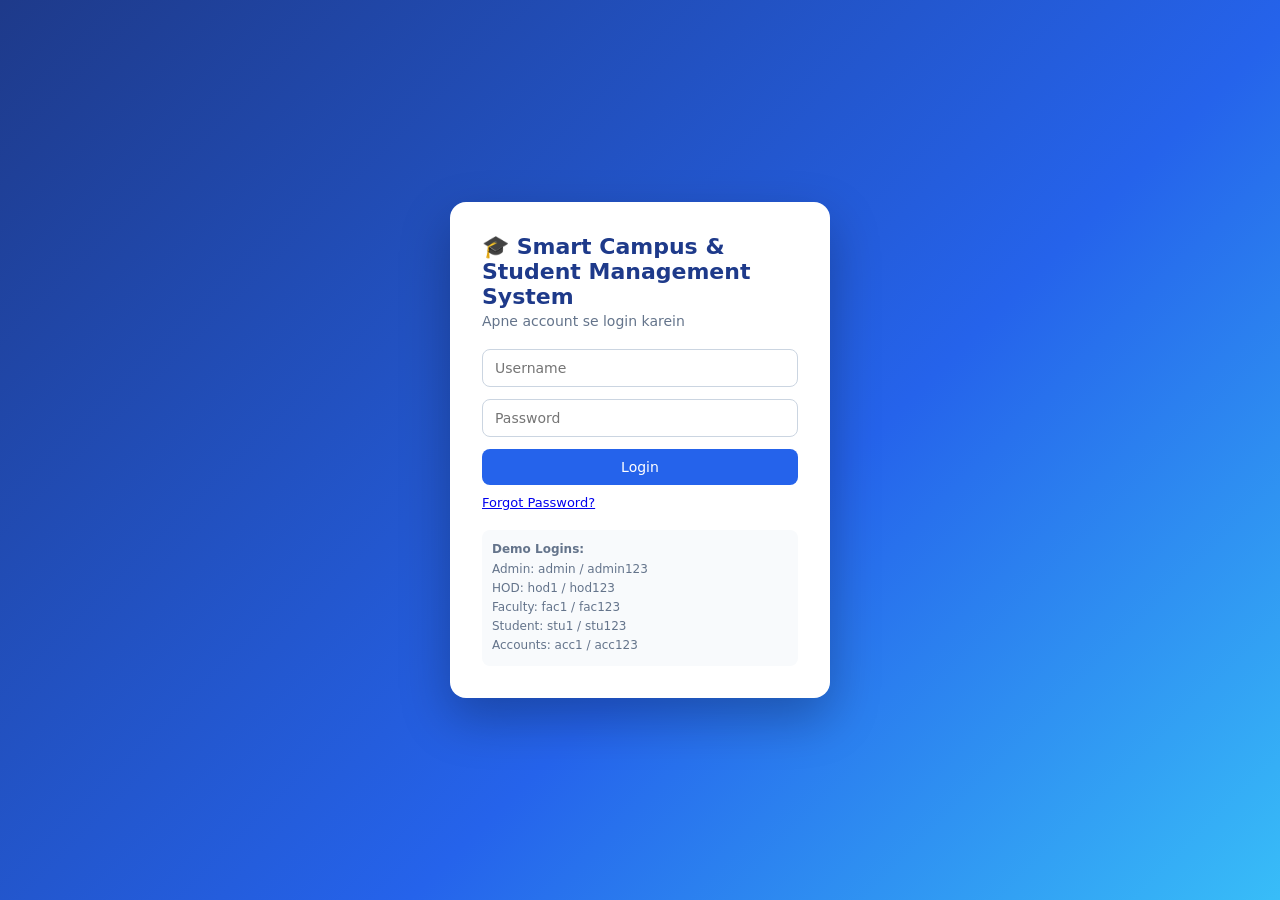
==== src/main/resources/static/index.html @ e182644f "Add files via upload first upload" ====
<!DOCTYPE html>
<html lang="en"><head><meta charset="UTF-8"><meta name="viewport" content="width=device-width,initial-scale=1">
<title>Smart Campus & Student Management System</title><link rel="stylesheet" href="style.css"></head>
<body><div class="login-wrap"><div class="login-box">
<h1>🎓 Smart Campus & Student Management System</h1><p>Apne account se login karein</p>
<input id="u" placeholder="Username"><input id="p" type="password" placeholder="Password" onkeydown="if(event.key==='Enter')login()">
<button class="full" onclick="login()">Login</button><div class="err" id="e"></div><p style="margin-top:10px;font-size:13px"><a href="#" onclick="forgot()">Forgot Password?</a></p>
<div class="demo"><b>Demo Logins:</b><br>Admin: admin / admin123<br>HOD: hod1 / hod123<br>Faculty: fac1 / fac123<br>Student: stu1 / stu123<br>Accounts: acc1 / acc123</div>
</div></div>
<script>
async function login(){
  const r=await fetch('/api/login',{method:'POST',headers:{'Content-Type':'application/json'},body:JSON.stringify({username:u.value,password:p.value})});
  if(!r.ok){e.textContent='Galat username ya password';return}
  const usr=await r.json();sessionStorage.setItem('u',JSON.stringify(usr));await fetch('/api/audit',{method:'POST',headers:{'Content-Type':'application/json'},body:JSON.stringify({owner:usr.username,text:'Logged in'})});location='app.html';
}
async function forgot(){
  const un=prompt('Username:'),nm=prompt('Registered full name:'),np=prompt('New password:');
  if(!un||!nm||!np)return;
  const r=await fetch('/api/forgot',{method:'POST',headers:{'Content-Type':'application/json'},body:JSON.stringify({username:un,name:nm,newPassword:np})});
  alert(r.ok?'Password change ho gaya, ab login karein':'Details match nahi hui');
}
</script></body></html>
---- src/main/resources/static/style.css ----
*{box-sizing:border-box;margin:0;font-family:'Segoe UI',system-ui,sans-serif}
:root{--p:#2563eb;--p2:#1e3a8a;--bg:#f1f5f9;--c:#fff;--t:#0f172a;--m:#64748b}
body{background:var(--bg);color:var(--t)}
.login-wrap{min-height:100vh;display:grid;place-items:center;background:linear-gradient(135deg,#1e3a8a,#2563eb 60%,#38bdf8);padding:16px}
.login-box{background:var(--c);padding:32px;border-radius:16px;width:100%;max-width:380px;box-shadow:0 20px 50px #0004}
.login-box h1{font-size:22px;color:var(--p2)}.login-box p{color:var(--m);margin:4px 0 20px;font-size:14px}
input,select,textarea{width:100%;padding:10px 12px;border:1px solid #cbd5e1;border-radius:8px;margin-bottom:12px;font-size:14px}
input:focus,select:focus{outline:2px solid #93c5fd}
button,.btn{background:var(--p);color:#fff;border:0;padding:10px 16px;border-radius:8px;cursor:pointer;font-size:14px}
button:hover{background:var(--p2)}button.sm{padding:5px 10px;font-size:12px}
button.green{background:#16a34a}button.red{background:#dc2626}
.full{width:100%}.err{color:#dc2626;font-size:13px;margin-top:8px}
.demo{margin-top:16px;font-size:12px;color:var(--m);line-height:1.6;background:#f8fafc;padding:10px;border-radius:8px}
.layout{display:flex;min-height:100vh}
.side{width:240px;background:var(--p2);color:#fff;padding:20px 12px;position:sticky;top:0;height:100vh;flex-shrink:0}
.side h2{font-size:17px;padding:0 10px 16px;border-bottom:1px solid #ffffff30;margin-bottom:12px}
.side a{display:block;padding:10px 12px;border-radius:8px;color:#cbd5e1;cursor:pointer;font-size:14px;margin-bottom:2px}
.side a:hover,.side a.on{background:#ffffff1f;color:#fff}
.main{flex:1;padding:24px;min-width:0}
.top{display:flex;justify-content:space-between;align-items:center;margin-bottom:20px;flex-wrap:wrap;gap:8px}
.top span{color:var(--m);font-size:14px}
.card{background:var(--c);border-radius:12px;padding:20px;margin-bottom:20px;box-shadow:0 1px 3px #0001}
.grid{display:grid;grid-template-columns:repeat(auto-fit,minmax(160px,1fr));gap:16px;margin-bottom:20px}
.stat{background:var(--c);border-radius:12px;padding:18px;border-left:4px solid var(--p);box-shadow:0 1px 3px #0001}
.stat b{font-size:28px;display:block}.stat small{color:var(--m)}
table{width:100%;border-collapse:collapse;font-size:14px}
th,td{text-align:left;padding:10px;border-bottom:1px solid #e2e8f0}th{color:var(--m);font-weight:600}
.tbl{overflow-x:auto}
.row{display:grid;grid-template-columns:repeat(auto-fit,minmax(150px,1fr));gap:10px;align-items:end}
.badge{padding:3px 9px;border-radius:99px;font-size:12px;background:#e2e8f0}
.PENDING{background:#fef3c7;color:#92400e}.APPROVED{background:#dcfce7;color:#166534}.REJECTED{background:#fee2e2;color:#991b1b}
h3{margin-bottom:14px}
@media(max-width:760px){.layout{flex-direction:column}.side{width:100%;height:auto;position:static;display:flex;flex-wrap:wrap;gap:4px}.side h2{width:100%}}
.side{overflow:auto}
.grp{color:#93c5fd;font-size:11px;text-transform:uppercase;padding:14px 12px 4px;letter-spacing:.6px}
label{font-size:12px;color:var(--m);display:block;margin-bottom:3px}
.idcard{width:300px;max-width:100%;background:linear-gradient(135deg,#1e3a8a,#2563eb);color:#fff;border-radius:16px;padding:22px;text-align:center}
.av{width:70px;height:70px;border-radius:50%;background:#fff;color:#1e3a8a;font-size:30px;display:grid;place-items:center;margin:10px auto}
.bars{display:flex;gap:2px;align-items:flex-end;justify-content:center;margin-top:12px}.bars i{width:3px;background:#fff;display:block}
.chat{height:320px;overflow:auto;background:#f8fafc;border-radius:8px;padding:10px}
.chat div{padding:8px 12px;border-radius:12px;margin:6px 0;max-width:80%}.bot{background:#e0e7ff}.me{background:var(--p);color:#fff;margin-left:auto}
@media print{.side,.top,button{display:none}}
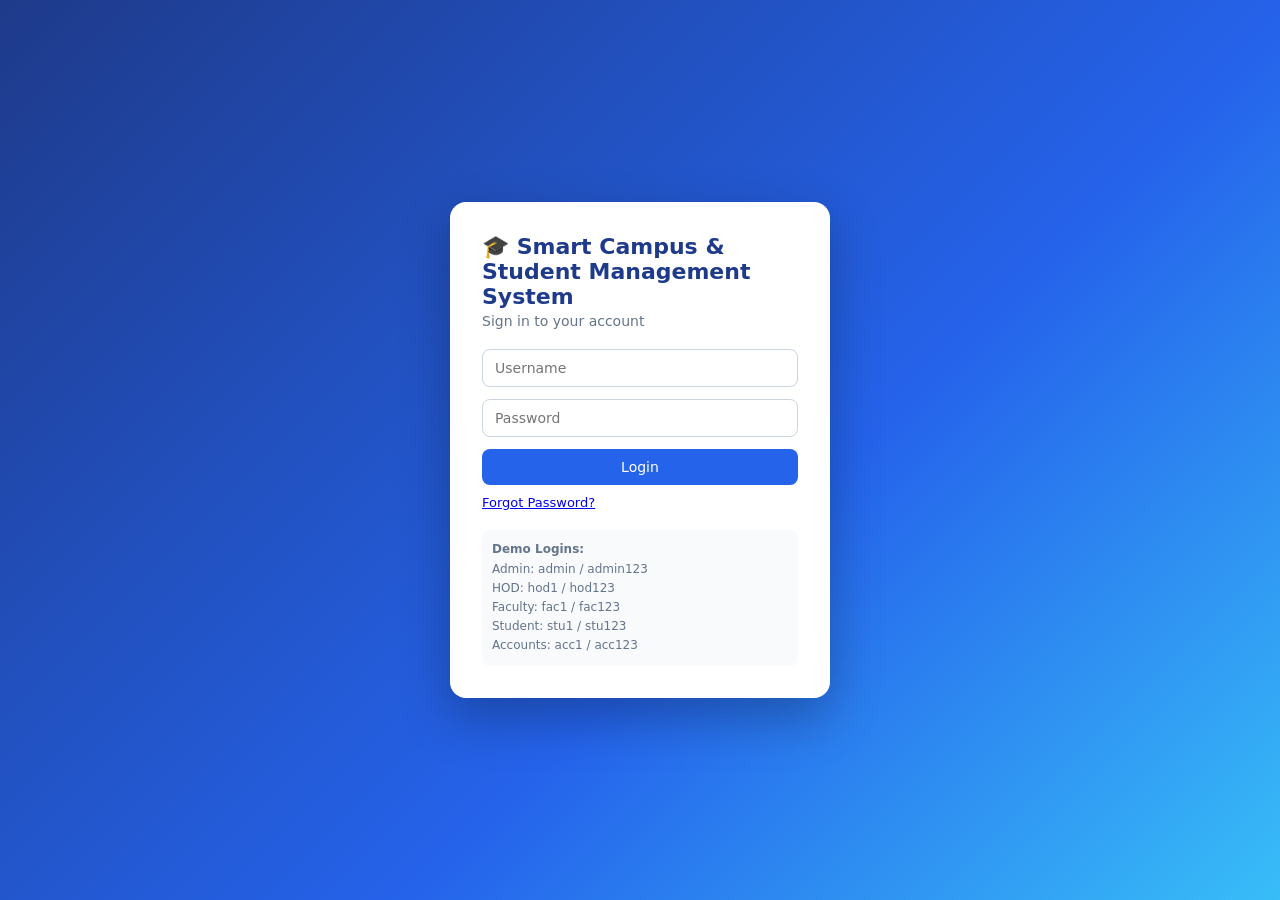
==== commit eb27b2ea: "Convert portal text to English" ====
--- a/src/main/resources/static/index.html
+++ b/src/main/resources/static/index.html
@@ -2,7 +2,7 @@
 <html lang="en"><head><meta charset="UTF-8"><meta name="viewport" content="width=device-width,initial-scale=1">
 <title>Smart Campus & Student Management System</title><link rel="stylesheet" href="style.css"></head>
 <body><div class="login-wrap"><div class="login-box">
-<h1>🎓 Smart Campus & Student Management System</h1><p>Apne account se login karein</p>
+<h1>🎓 Smart Campus & Student Management System</h1><p>Sign in to your account</p>
 <input id="u" placeholder="Username"><input id="p" type="password" placeholder="Password" onkeydown="if(event.key==='Enter')login()">
 <button class="full" onclick="login()">Login</button><div class="err" id="e"></div><p style="margin-top:10px;font-size:13px"><a href="#" onclick="forgot()">Forgot Password?</a></p>
 <div class="demo"><b>Demo Logins:</b><br>Admin: admin / admin123<br>HOD: hod1 / hod123<br>Faculty: fac1 / fac123<br>Student: stu1 / stu123<br>Accounts: acc1 / acc123</div>
@@ -10,13 +10,13 @@
 <script>
 async function login(){
   const r=await fetch('/api/login',{method:'POST',headers:{'Content-Type':'application/json'},body:JSON.stringify({username:u.value,password:p.value})});
-  if(!r.ok){e.textContent='Galat username ya password';return}
+  if(!r.ok){e.textContent='Incorrect username or password';return}
   const usr=await r.json();sessionStorage.setItem('u',JSON.stringify(usr));await fetch('/api/audit',{method:'POST',headers:{'Content-Type':'application/json'},body:JSON.stringify({owner:usr.username,text:'Logged in'})});location='app.html';
 }
 async function forgot(){
   const un=prompt('Username:'),nm=prompt('Registered full name:'),np=prompt('New password:');
   if(!un||!nm||!np)return;
   const r=await fetch('/api/forgot',{method:'POST',headers:{'Content-Type':'application/json'},body:JSON.stringify({username:un,name:nm,newPassword:np})});
-  alert(r.ok?'Password change ho gaya, ab login karein':'Details match nahi hui');
+  alert(r.ok?'Password changed. Please log in.':'Details do not match');
 }
 </script></body></html>
